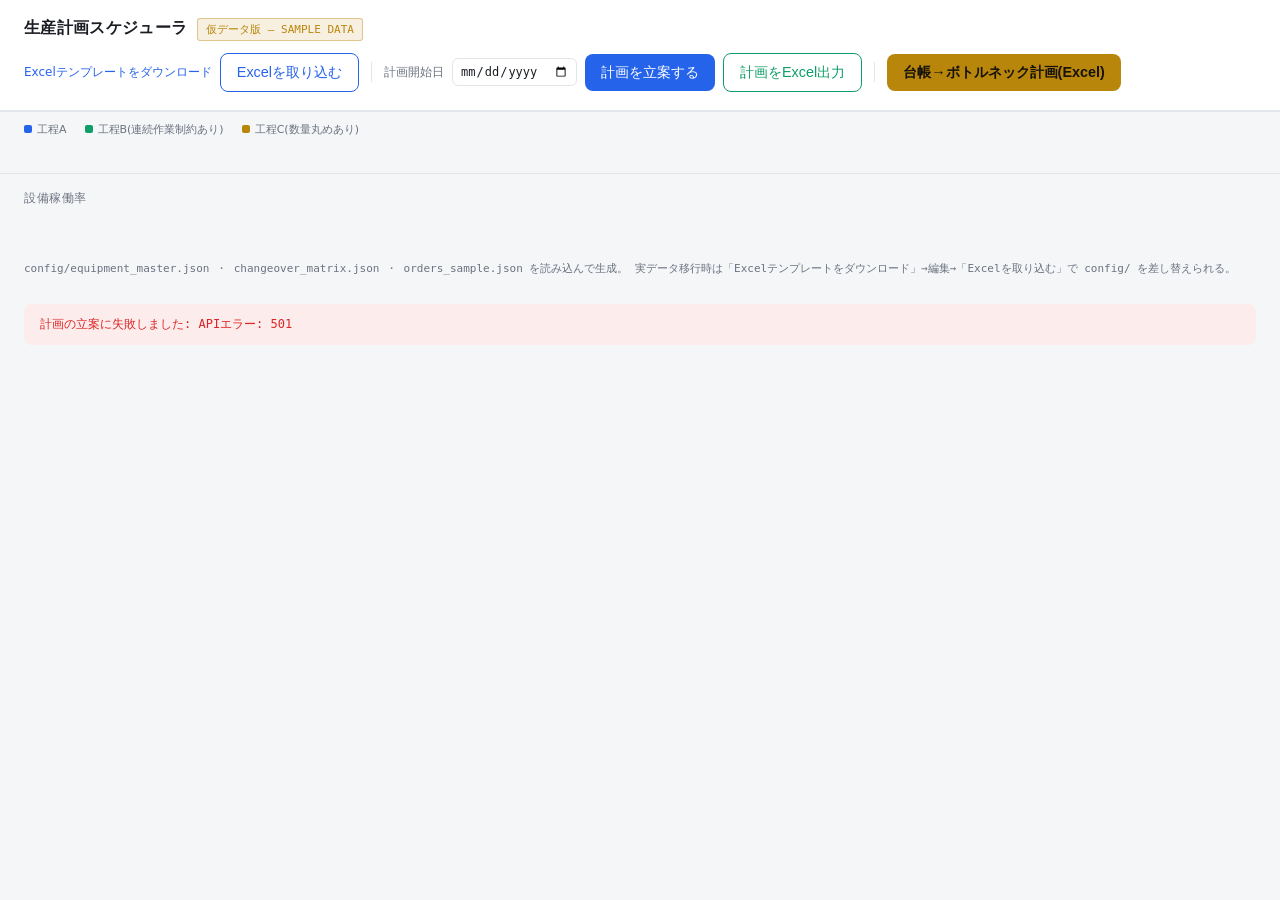
==== frontend/index.html @ 2263ef76 "feat: actuals-based re-planning, 製番 as lot key, A-shift-only changeover Three revisions to the bottl" ====
<!doctype html>
<html lang="ja">
<head>
  <meta charset="UTF-8" />
  <meta name="viewport" content="width=device-width, initial-scale=1.0" />
  <title>生産計画 自動立案</title>
  <link rel="stylesheet" href="style.css" />
</head>
<body>
  <header>
    <div class="title-group">
      <h1>生産計画スケジューラ</h1>
      <span class="tag">仮データ版 — SAMPLE DATA</span>
    </div>
    <div class="controls">
      <a id="download-template" href="/api/import/template" download>Excelテンプレートをダウンロード</a>
      <input type="file" id="import-file" accept=".xlsx" hidden />
      <button id="import-button" type="button">Excelを取り込む</button>
      <span class="divider"></span>
      <label for="start-date">計画開始日</label>
      <input type="date" id="start-date" />
      <button id="run-plan" type="button">計画を立案する</button>
      <button id="export-plan" type="button">計画をExcel出力</button>
      <span class="divider"></span>
      <input type="file" id="ledger-file" accept=".xlsx" hidden />
      <button id="bottleneck-button" type="button" title="THM生産台帳を取り込み、HALボトルネック基準の日次計画(機種×日／製番別MIL)をExcel出力します。台帳に「実績」シート(製番/実績数)を足しておくと、実績を控除した残数量で再立案します。機種切替(管理者作業)はA勤限定として翌朝へ繰り下げます。">台帳→ボトルネック計画(Excel)</button>
    </div>
  </header>

  <section class="kpis" id="kpis" aria-live="polite"></section>

  <p id="import-result" role="status" hidden></p>

  <section class="warnings" id="warnings" hidden>
    <div class="w-title">警告</div>
    <div id="warning-list"></div>
  </section>

  <div class="legend">
    <span><span class="dot stage-STAGE1"></span>工程A</span>
    <span><span class="dot stage-STAGE2"></span>工程B(連続作業制約あり)</span>
    <span><span class="dot stage-STAGE3"></span>工程C(数量丸めあり)</span>
  </div>

  <section class="gantt-wrap" id="gantt"></section>

  <section class="matrix-panel" id="shift-matrix" hidden>
    <div class="matrix-title">日付 × シフト 台数マトリクス</div>
    <p class="matrix-note">各セルは、その勤務帯に注文が占有している号機の台数を工程別(A/B/C)に表示します。</p>
    <div class="matrix-wrap"><table class="matrix-table" id="matrix-table"></table></div>
  </section>

  <section class="util-panel">
    <div class="util-title">設備稼働率</div>
    <div class="util-grid" id="util-grid"></div>
  </section>

  <footer>
    config/equipment_master.json ・ changeover_matrix.json ・ orders_sample.json を読み込んで生成。
    実データ移行時は「Excelテンプレートをダウンロード」→編集→「Excelを取り込む」で config/ を差し替えられる。
  </footer>

  <p id="error-banner" role="alert" hidden></p>

  <script src="app.js"></script>
</body>
</html>
---- frontend/style.css ----
:root {
  --bg: #f5f6f8;
  --panel: #ffffff;
  --panel-2: #eef0f3;
  --line: #e2e5ea;
  --text: #1a1d23;
  --text-dim: #6b7280;
  --accent-a: #2563eb;
  --accent-b: #0f9d68;
  --accent-c: #b8860b;
  --danger: #dc2626;
  --danger-bg: #fdecec;
  --mono: "JetBrains Mono", "SFMono-Regular", Consolas, monospace;
  --sans: "Hiragino Kaku Gothic ProN", "Yu Gothic", "Inter", system-ui, sans-serif;
}

@media (prefers-color-scheme: dark) {
  :root {
    --bg: #1a1d23;
    --panel: #23262e;
    --panel-2: #2d3139;
    --line: #3a3f4a;
    --text: #e8e6df;
    --text-dim: #9aa0ac;
    --accent-a: #4fa8e8;
    --accent-b: #2d9b7a;
    --accent-c: #c9a24b;
    --danger: #e0554f;
    --danger-bg: rgba(224, 85, 79, 0.12);
  }
}

* {
  box-sizing: border-box;
}

body {
  margin: 0;
  background: var(--bg);
  color: var(--text);
  font-family: var(--sans);
  font-size: 13px;
}

header {
  padding: 18px 24px;
  border-bottom: 1px solid var(--line);
  background: var(--panel);
  display: flex;
  flex-wrap: wrap;
  gap: 12px;
  align-items: center;
  justify-content: space-between;
}

.title-group {
  display: flex;
  align-items: baseline;
  gap: 10px;
}

header h1 {
  font-family: var(--mono);
  font-size: 16px;
  font-weight: 600;
  letter-spacing: 0.02em;
  margin: 0;
}

.tag {
  font-family: var(--mono);
  font-size: 11px;
  color: var(--accent-c);
  background: color-mix(in srgb, var(--accent-c) 12%, transparent);
  border: 1px solid color-mix(in srgb, var(--accent-c) 40%, transparent);
  padding: 3px 8px;
  border-radius: 3px;
}

.controls {
  display: flex;
  align-items: center;
  gap: 8px;
  font-size: 12px;
  color: var(--text-dim);
}

.controls input[type="date"] {
  font-family: var(--mono);
  font-size: 12px;
  padding: 5px 7px;
  border-radius: 6px;
  border: 1px solid var(--line);
  background: var(--panel);
  color: var(--text);
}

.controls a#download-template {
  color: var(--accent-a);
  font-size: 12px;
  text-decoration: none;
  white-space: nowrap;
}

.controls a#download-template:hover {
  text-decoration: underline;
}

.controls .divider {
  width: 1px;
  height: 20px;
  background: var(--line);
  margin: 0 4px;
}

button#run-plan,
button#import-button,
button#export-plan,
button#bottleneck-button {
  border: none;
  border-radius: 8px;
  padding: 0.55rem 1rem;
  font-size: 0.9rem;
  cursor: pointer;
  white-space: nowrap;
}

button#bottleneck-button {
  background: var(--accent-c);
  color: #17130a;
  font-weight: 600;
}

button#bottleneck-button:disabled {
  opacity: 0.6;
  cursor: default;
}

button#run-plan {
  background: var(--accent-a);
  color: #fff;
}

button#import-button,
button#export-plan {
  background: transparent;
  border: 1px solid var(--accent-a);
  color: var(--accent-a);
}

button#export-plan {
  border-color: var(--accent-b);
  color: var(--accent-b);
}

button#run-plan:disabled,
button#import-button:disabled,
button#export-plan:disabled {
  opacity: 0.6;
  cursor: default;
}

#import-result {
  margin: 0 24px 12px;
  padding: 0.6rem 1rem;
  border-radius: 8px;
  background: color-mix(in srgb, var(--accent-b) 12%, transparent);
  border: 1px solid color-mix(in srgb, var(--accent-b) 40%, transparent);
  color: var(--accent-b);
  font-family: var(--mono);
  font-size: 12px;
}

#import-result[hidden] {
  display: none;
}

.kpis {
  display: flex;
  flex-wrap: wrap;
  gap: 1px;
  background: var(--line);
  border-bottom: 1px solid var(--line);
}

.kpi {
  flex: 1;
  min-width: 150px;
  background: var(--panel);
  padding: 12px 20px;
}

.kpi .label {
  font-size: 11px;
  color: var(--text-dim);
  margin-bottom: 4px;
}

.kpi .value {
  font-family: var(--mono);
  font-size: 20px;
  font-weight: 600;
}

.warnings {
  padding: 10px 24px;
  background: var(--danger-bg);
  border-bottom: 1px solid var(--line);
}

.warnings .w-title {
  font-size: 11px;
  color: var(--danger);
  text-transform: uppercase;
  letter-spacing: 0.05em;
  margin-bottom: 4px;
}

.warnings .w-item {
  font-size: 12px;
  color: var(--danger);
  padding: 2px 0;
  font-family: var(--mono);
}

.legend {
  display: flex;
  flex-wrap: wrap;
  gap: 18px;
  padding: 10px 24px 4px;
  font-size: 11px;
  color: var(--text-dim);
}

.legend .dot {
  display: inline-block;
  width: 8px;
  height: 8px;
  border-radius: 2px;
  margin-right: 5px;
}

.dot.stage-STAGE1, .bar.STAGE1 { background: var(--accent-a); }
.dot.stage-STAGE2, .bar.STAGE2 { background: var(--accent-b); }
.dot.stage-STAGE3, .bar.STAGE3 { background: var(--accent-c); }

.gantt-wrap {
  padding: 16px 24px;
  overflow-x: auto;
}

.stage-block {
  margin-bottom: 22px;
}

.stage-title {
  font-family: var(--mono);
  font-size: 12px;
  color: var(--text-dim);
  letter-spacing: 0.05em;
  margin-bottom: 8px;
  text-transform: uppercase;
}

.row {
  display: flex;
  align-items: center;
  border-top: 1px solid var(--line);
  padding: 6px 0;
  position: relative;
}

.row-label {
  width: 110px;
  flex-shrink: 0;
  font-family: var(--mono);
  font-size: 12px;
  color: var(--text-dim);
  white-space: nowrap;
  overflow: hidden;
  text-overflow: ellipsis;
}

.timeline {
  position: relative;
  height: 34px;
  flex: 1;
  background-image: repeating-linear-gradient(
    to right, transparent, transparent calc(var(--hourpx) - 1px), var(--line) calc(var(--hourpx) - 1px), var(--line) var(--hourpx)
  );
  min-width: 1400px;
}

.bar {
  position: absolute;
  top: 4px;
  height: 26px;
  border-radius: 2px;
  font-family: var(--mono);
  font-size: 10.5px;
  color: #0f1115;
  display: flex;
  align-items: center;
  padding: 0 6px;
  white-space: nowrap;
  overflow: hidden;
  cursor: default;
}

.bar:hover {
  outline: 1.5px solid var(--text);
  z-index: 5;
}

.matrix-panel {
  padding: 16px 24px 4px;
  border-top: 1px solid var(--line);
}

.matrix-panel[hidden] {
  display: none;
}

.matrix-title {
  font-family: var(--mono);
  font-size: 12px;
  color: var(--text-dim);
  text-transform: uppercase;
  letter-spacing: 0.05em;
  margin-bottom: 6px;
}

.matrix-note {
  margin: 0 0 10px;
  font-size: 11px;
  color: var(--text-dim);
}

.matrix-wrap {
  overflow-x: auto;
  border: 1px solid var(--line);
  border-radius: 6px;
}

.matrix-table {
  border-collapse: collapse;
  font-family: var(--mono);
  font-size: 11px;
  white-space: nowrap;
}

.matrix-table th,
.matrix-table td {
  border-right: 1px solid var(--line);
  border-bottom: 1px solid var(--line);
  padding: 5px 8px;
  text-align: center;
}

.matrix-table thead th {
  background: var(--panel-2);
  color: var(--text-dim);
  font-weight: 600;
}

.matrix-table thead .th-date {
  border-bottom: 1px solid var(--line);
}

.matrix-table thead .th-shift {
  font-size: 10px;
  font-weight: 400;
}

/* 左端の注文列は横スクロール時も固定表示する */
.matrix-table .col-order {
  position: sticky;
  left: 0;
  z-index: 2;
  text-align: left;
  background: var(--panel);
  border-right: 1px solid var(--line);
  min-width: 150px;
}

.matrix-table thead .col-order {
  z-index: 3;
  background: var(--panel-2);
}

.matrix-table .col-order .ord-id {
  color: var(--text);
}

.matrix-table .col-order .ord-prod {
  color: var(--text-dim);
  margin-left: 6px;
}

.matrix-cell {
  display: inline-flex;
  gap: 4px;
  justify-content: center;
}

.matrix-cell .cnt {
  min-width: 15px;
  padding: 1px 3px;
  border-radius: 2px;
  font-weight: 600;
  color: #0f1115;
}

.matrix-cell .cnt.zero {
  background: transparent !important;
  color: var(--text-dim);
  font-weight: 400;
  opacity: 0.45;
}

.matrix-cell .cnt.STAGE1 { background: var(--accent-a); }
.matrix-cell .cnt.STAGE2 { background: var(--accent-b); }
.matrix-cell .cnt.STAGE3 { background: var(--accent-c); }

.util-panel {
  padding: 16px 24px 30px;
  border-top: 1px solid var(--line);
}

.util-title {
  font-family: var(--mono);
  font-size: 12px;
  color: var(--text-dim);
  text-transform: uppercase;
  letter-spacing: 0.05em;
  margin-bottom: 10px;
}

.util-grid {
  display: grid;
  grid-template-columns: repeat(auto-fill, minmax(180px, 1fr));
  gap: 8px;
}

.util-card {
  background: var(--panel);
  border: 1px solid var(--line);
  border-radius: 6px;
  padding: 10px 12px;
}

.util-card .name {
  font-family: var(--mono);
  font-size: 12px;
  margin-bottom: 6px;
}

.util-bar-bg {
  height: 6px;
  background: var(--panel-2);
  border-radius: 3px;
  overflow: hidden;
}

.util-bar-fg {
  height: 100%;
}

.util-pct {
  font-family: var(--mono);
  font-size: 11px;
  color: var(--text-dim);
  margin-top: 4px;
}

footer {
  padding: 14px 24px 28px;
  font-size: 11px;
  color: var(--text-dim);
  font-family: var(--mono);
}

#error-banner {
  margin: 0 24px 20px;
  padding: 0.75rem 1rem;
  border-radius: 8px;
  background: var(--danger-bg);
  color: var(--danger);
  white-space: pre-line;
  font-family: var(--mono);
  font-size: 12px;
}

#error-banner[hidden] {
  display: none;
}
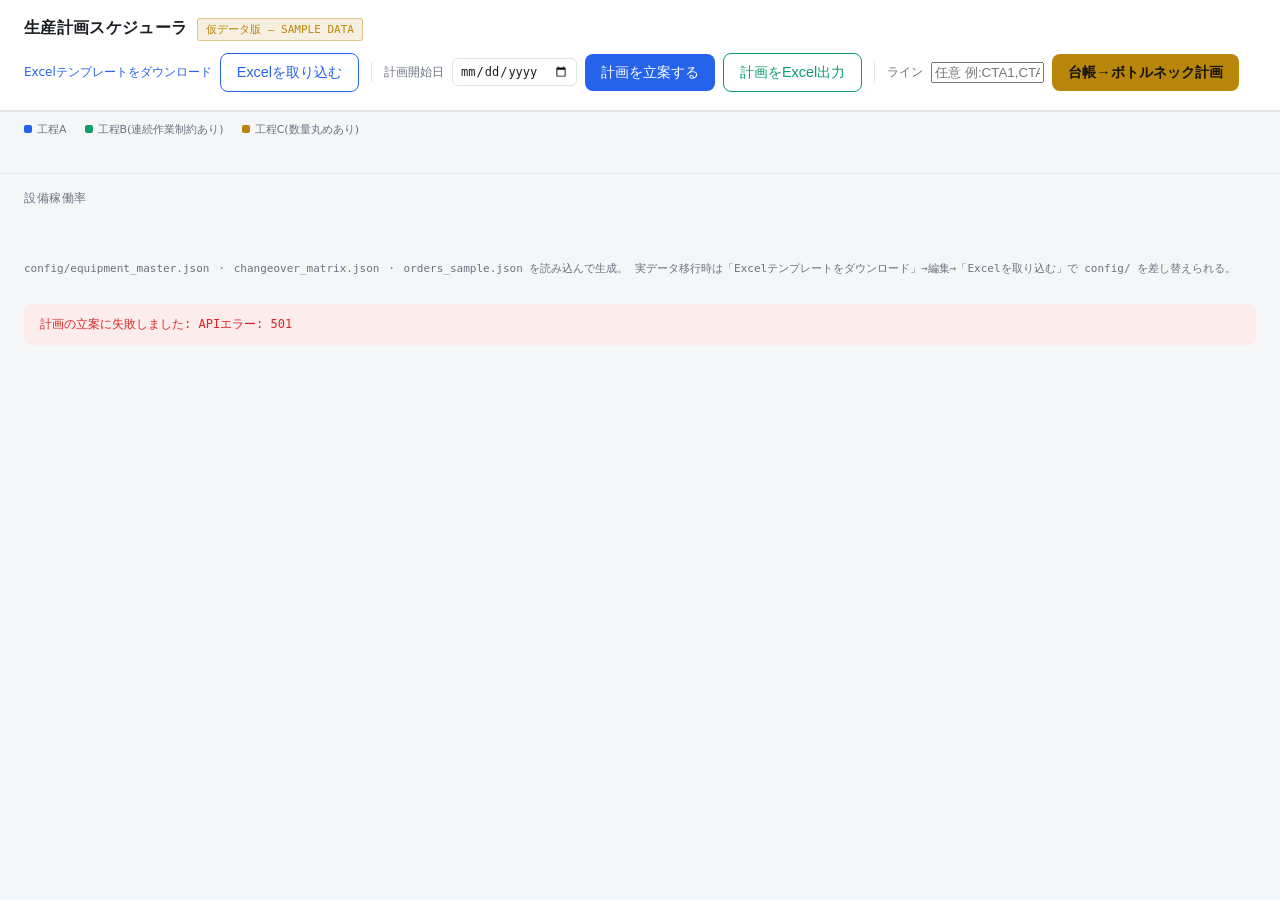
==== commit bc320584: "feat: MIL 1,920-unit input + on-screen bottleneck plan view - config: MIL stage gains inputUnit=1,92" ====
--- a/frontend/index.html
+++ b/frontend/index.html
@@ -22,10 +22,28 @@
       <button id="run-plan" type="button">計画を立案する</button>
       <button id="export-plan" type="button">計画をExcel出力</button>
       <span class="divider"></span>
+      <label for="bn-lines">ライン</label>
+      <input type="text" id="bn-lines" placeholder="任意 例:CTA1,CTA2" size="12" />
       <input type="file" id="ledger-file" accept=".xlsx" hidden />
-      <button id="bottleneck-button" type="button" title="THM生産台帳を取り込み、HALボトルネック基準の日次計画(機種×日／製番別MIL)をExcel出力します。台帳に「実績」シート(製番/実績数)を足しておくと、実績を控除した残数量で再立案します。機種切替(管理者作業)はA勤限定として翌朝へ繰り下げます。">台帳→ボトルネック計画(Excel)</button>
+      <button id="bottleneck-button" type="button" title="THM生産台帳を取り込み、HALボトルネック基準の日次計画(機種×日／製番別MIL)を画面表示します。ライン欄で対象ラインを絞れます(空欄=全ライン)。台帳に「実績」シート(製番/実績数)や「設備停止」シートを足しておくと反映します。">台帳→ボトルネック計画</button>
     </div>
   </header>
+
+  <section class="bn-panel" id="bn-panel" hidden>
+    <div class="bn-head">
+      <div class="bn-title">ボトルネック計画 <span class="bn-sub">HAL基準・日次フロー（機種×日／製番別MIL）</span></div>
+      <button id="bn-export" type="button">この計画をExcel出力</button>
+    </div>
+    <div class="bn-kpis" id="bn-kpis"></div>
+    <section class="warnings" id="bn-warnings" hidden>
+      <div class="w-title">警告</div>
+      <div id="bn-warning-list"></div>
+    </section>
+    <div class="bn-h">生産計画（機種 × 日）</div>
+    <div class="bn-matrix-wrap"><table class="bn-table" id="bn-matrix"></table></div>
+    <div class="bn-h">製番別 MIL 完成予定</div>
+    <div class="bn-mil-wrap"><table class="bn-table" id="bn-mil"></table></div>
+  </section>
 
   <section class="kpis" id="kpis" aria-live="polite"></section>
 
--- a/frontend/style.css
+++ b/frontend/style.css
@@ -312,6 +312,181 @@
   z-index: 5;
 }
 
+/* ---- ボトルネック計画パネル ---- */
+.bn-panel {
+  padding: 16px 24px 24px;
+  border-bottom: 2px solid var(--accent-a);
+  background: color-mix(in srgb, var(--accent-a) 4%, var(--panel));
+}
+
+.bn-panel[hidden] {
+  display: none;
+}
+
+.bn-head {
+  display: flex;
+  align-items: center;
+  justify-content: space-between;
+  gap: 12px;
+  margin-bottom: 12px;
+}
+
+.bn-title {
+  font-family: var(--mono);
+  font-size: 15px;
+  font-weight: 600;
+}
+
+.bn-title .bn-sub {
+  font-size: 11px;
+  color: var(--text-dim);
+  margin-left: 8px;
+}
+
+button#bn-export {
+  border: 1px solid var(--accent-b);
+  background: transparent;
+  color: var(--accent-b);
+  border-radius: 8px;
+  padding: 0.5rem 0.9rem;
+  font-size: 0.85rem;
+  cursor: pointer;
+  white-space: nowrap;
+}
+
+button#bn-export:disabled {
+  opacity: 0.6;
+  cursor: default;
+}
+
+.bn-kpis {
+  display: flex;
+  flex-wrap: wrap;
+  gap: 1px;
+  background: var(--line);
+  border: 1px solid var(--line);
+  border-radius: 6px;
+  overflow: hidden;
+  margin-bottom: 12px;
+}
+
+.bn-kpi {
+  flex: 1;
+  min-width: 130px;
+  background: var(--panel);
+  padding: 8px 14px;
+}
+
+.bn-kpi .label {
+  font-size: 10.5px;
+  color: var(--text-dim);
+  margin-bottom: 2px;
+}
+
+.bn-kpi .value {
+  font-family: var(--mono);
+  font-size: 16px;
+  font-weight: 600;
+}
+
+.bn-h {
+  font-family: var(--mono);
+  font-size: 12px;
+  color: var(--text-dim);
+  text-transform: uppercase;
+  letter-spacing: 0.05em;
+  margin: 16px 0 6px;
+}
+
+.bn-matrix-wrap,
+.bn-mil-wrap {
+  overflow-x: auto;
+  border: 1px solid var(--line);
+  border-radius: 6px;
+  background: var(--panel);
+}
+
+.bn-table {
+  border-collapse: collapse;
+  font-family: var(--mono);
+  font-size: 11px;
+  white-space: nowrap;
+}
+
+.bn-table th,
+.bn-table td {
+  border-right: 1px solid var(--line);
+  border-bottom: 1px solid var(--line);
+  padding: 4px 8px;
+  text-align: right;
+}
+
+.bn-table thead th {
+  background: var(--panel-2);
+  color: var(--text-dim);
+  font-weight: 600;
+  position: sticky;
+  top: 0;
+  text-align: center;
+}
+
+.bn-table .bn-c-prod {
+  position: sticky;
+  left: 0;
+  z-index: 1;
+  background: var(--panel);
+  text-align: left;
+  font-weight: 600;
+  min-width: 110px;
+  border-right: 1px solid var(--line);
+}
+
+.bn-table thead .bn-c-prod {
+  z-index: 3;
+  background: var(--panel-2);
+}
+
+.bn-table .bn-c-stage {
+  position: sticky;
+  left: 110px;
+  z-index: 1;
+  background: var(--panel);
+  text-align: left;
+  font-weight: 600;
+  min-width: 44px;
+}
+
+.bn-table thead .bn-c-stage {
+  z-index: 3;
+  background: var(--panel-2);
+}
+
+#bn-mil td,
+#bn-mil th {
+  text-align: left;
+}
+
+#bn-mil .bn-num {
+  text-align: right;
+}
+
+.bn-mono {
+  font-family: var(--mono);
+}
+
+#bn-mil tr.bn-late {
+  background: var(--danger-bg);
+}
+
+.bn-judge-ok {
+  color: var(--accent-b);
+}
+
+.bn-judge-late {
+  color: var(--danger);
+  font-weight: 600;
+}
+
 .matrix-panel {
   padding: 16px 24px 4px;
   border-top: 1px solid var(--line);
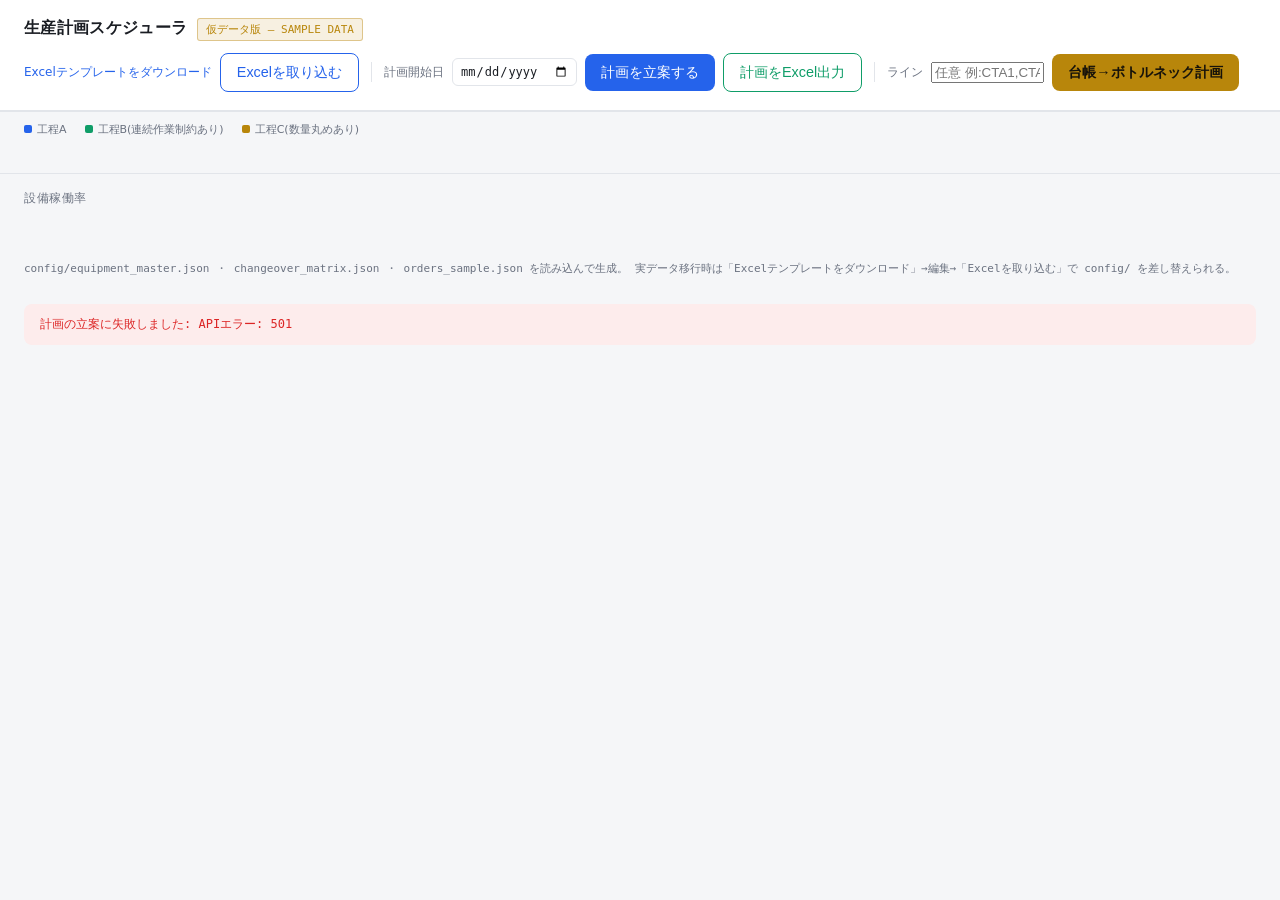
==== commit 603c7363: "feat: 実績を現場の計画表から取り込む(THM短期=TAL/MIL, TA1=HAL) 台帳に実績シートを手作りしなくても、現場の計画表(赤字=実績)から直接取り込めるようにする。  - thm_" ====
--- a/frontend/index.html
+++ b/frontend/index.html
@@ -32,9 +32,31 @@
   <section class="bn-panel" id="bn-panel" hidden>
     <div class="bn-head">
       <div class="bn-title">ボトルネック計画 <span class="bn-sub">HAL基準・日次フロー（機種×日／製番別MIL）</span></div>
-      <button id="bn-export" type="button">この計画をExcel出力</button>
+      <div class="bn-head-actions">
+        <input type="file" id="thm-plan-file" accept=".xlsx" hidden />
+        <button id="bn-thm-actuals" type="button" title="THM短期投入予定表の赤字=MIL完成実績を製番別に取り込み、需要から控除して再立案します(完了ロットは除外)">実績取込:THM短期(MIL)</button>
+        <input type="file" id="ta1-file" accept=".xlsx" hidden />
+        <button id="bn-ta1-actuals" type="button" title="TA1_投入計画の赤字=HAL実績を日別に取り込み、進捗の実績ラインに反映して再立案します">実績取込:TA1(HAL)</button>
+        <input type="file" id="felica-calendar-file" accept=".xlsx" hidden />
+        <button id="bn-apply-calendar" type="button" title="FeliCa短期投入予定表の灰色(非稼働日=祝日/計画休)を読み取り、計画カレンダーに反映します(config に保存し、以降の立案・出力で稼働日から除外)">非稼働日カレンダー取込(FeliCa)</button>
+        <input type="file" id="felica-file" accept=".xlsx" hidden />
+        <button id="bn-validate" type="button" title="実計画(FeliCa)と製番単位で照合し、完成日/投入日の予実差と、誤差最小の推奨オフセット/A勤割合を出します">実計画と照合(精度検証)</button>
+        <button id="bn-export" type="button">この計画をExcel出力</button>
+      </div>
     </div>
     <div class="bn-kpis" id="bn-kpis"></div>
+    <div class="bn-validation" id="bn-validation" hidden>
+      <div class="bn-validation-title">実計画(FeliCa)との照合</div>
+      <div id="bn-validation-body"></div>
+      <div class="bn-validation-actions">
+        <button id="bn-apply-calibration" type="button" hidden title="推奨較正オフセット/A勤割合を config/bottleneck_planning.json に書き戻します。次回以降の立案・照合から有効になります。">推奨値をconfigに反映</button>
+        <span id="bn-apply-result" class="bn-apply-result"></span>
+      </div>
+    </div>
+    <div class="bn-remedies" id="bn-remedies" hidden>
+      <div class="bn-remedies-title">納期遅れ 解消の提案</div>
+      <div id="bn-remedy-list"></div>
+    </div>
     <section class="warnings" id="bn-warnings" hidden>
       <div class="w-title">警告</div>
       <div id="bn-warning-list"></div>
@@ -43,6 +65,8 @@
     <div class="bn-matrix-wrap"><table class="bn-table" id="bn-matrix"></table></div>
     <div class="bn-h">製番別 MIL 完成予定</div>
     <div class="bn-mil-wrap"><table class="bn-table" id="bn-mil"></table></div>
+    <div class="bn-h" id="bn-progress-h">進捗（計画 / 実績 / 差 / 累計）</div>
+    <div class="bn-progress-wrap"><table class="bn-table" id="bn-progress"></table></div>
   </section>
 
   <section class="kpis" id="kpis" aria-live="polite"></section>
--- a/frontend/style.css
+++ b/frontend/style.css
@@ -343,7 +343,14 @@
   margin-left: 8px;
 }
 
-button#bn-export {
+.bn-head-actions {
+  display: flex;
+  gap: 8px;
+  align-items: center;
+}
+
+button#bn-export,
+button#bn-validate {
   border: 1px solid var(--accent-b);
   background: transparent;
   color: var(--accent-b);
@@ -354,9 +361,107 @@
   white-space: nowrap;
 }
 
-button#bn-export:disabled {
+button#bn-validate {
+  border-color: var(--accent-a);
+  color: var(--accent-a);
+}
+
+button#bn-export:disabled,
+button#bn-validate:disabled {
   opacity: 0.6;
   cursor: default;
+}
+
+.bn-validation {
+  border: 1px solid color-mix(in srgb, var(--accent-a) 45%, transparent);
+  background: color-mix(in srgb, var(--accent-a) 6%, transparent);
+  border-radius: 8px;
+  padding: 10px 14px;
+  margin-bottom: 12px;
+}
+
+.bn-validation[hidden] {
+  display: none;
+}
+
+.bn-validation-title {
+  font-size: 11px;
+  font-weight: 700;
+  letter-spacing: 0.04em;
+  color: var(--accent-a);
+  text-transform: uppercase;
+  margin-bottom: 6px;
+}
+
+.bn-validation-note {
+  margin: 0 0 8px;
+  font-size: 11.5px;
+  color: var(--text-dim);
+}
+
+.bn-vtable {
+  border-collapse: collapse;
+  font-size: 12.5px;
+}
+
+.bn-vtable th,
+.bn-vtable td {
+  border-bottom: 1px solid var(--line);
+  padding: 4px 14px 4px 0;
+  text-align: left;
+}
+
+.bn-vtable thead th {
+  color: var(--text-dim);
+  font-weight: 600;
+}
+
+.bn-vtable .bn-num {
+  font-family: var(--mono);
+  text-align: right;
+}
+
+.bn-vtable .bn-improved {
+  color: var(--accent-b);
+  font-weight: 700;
+}
+
+.bn-vtable .bn-worst {
+  color: var(--danger);
+  font-weight: 700;
+}
+
+.bn-validation-actions {
+  display: flex;
+  flex-wrap: wrap;
+  align-items: center;
+  gap: 10px;
+  margin-top: 12px;
+}
+
+.bn-validation-actions button {
+  background: var(--accent-b);
+  color: #fff;
+  border: none;
+  border-radius: 6px;
+  padding: 7px 14px;
+  font-size: 13px;
+  font-weight: 600;
+  cursor: pointer;
+}
+
+.bn-validation-actions button:hover {
+  filter: brightness(1.05);
+}
+
+.bn-validation-actions button:disabled {
+  opacity: 0.6;
+  cursor: default;
+}
+
+.bn-apply-result {
+  font-size: 12.5px;
+  color: var(--text-dim);
 }
 
 .bn-kpis {
@@ -370,6 +475,49 @@
   margin-bottom: 12px;
 }
 
+.bn-remedies {
+  border: 1px solid color-mix(in srgb, var(--accent-b) 45%, transparent);
+  background: color-mix(in srgb, var(--accent-b) 8%, transparent);
+  border-radius: 8px;
+  padding: 10px 14px;
+  margin-bottom: 12px;
+}
+
+.bn-remedies[hidden] {
+  display: none;
+}
+
+.bn-remedies-title {
+  font-size: 11px;
+  font-weight: 700;
+  letter-spacing: 0.04em;
+  color: var(--accent-b);
+  text-transform: uppercase;
+  margin-bottom: 6px;
+}
+
+.bn-remedy {
+  display: flex;
+  gap: 10px;
+  padding: 4px 0;
+  font-size: 13px;
+  border-top: 1px solid color-mix(in srgb, var(--accent-b) 20%, transparent);
+}
+
+.bn-remedy:first-child {
+  border-top: none;
+}
+
+.bn-remedy-t {
+  flex: 0 0 auto;
+  min-width: 200px;
+  font-weight: 600;
+}
+
+.bn-remedy-d {
+  color: var(--text-dim);
+}
+
 .bn-kpi {
   flex: 1;
   min-width: 130px;
@@ -399,11 +547,27 @@
 }
 
 .bn-matrix-wrap,
-.bn-mil-wrap {
+.bn-mil-wrap,
+.bn-progress-wrap {
   overflow-x: auto;
   border: 1px solid var(--line);
   border-radius: 6px;
   background: var(--panel);
+}
+
+.bn-table .bn-c-metric {
+  position: sticky;
+  left: 0;
+  z-index: 1;
+  background: var(--panel);
+  text-align: left;
+  font-weight: 600;
+  min-width: 96px;
+}
+
+.bn-table thead .bn-c-metric {
+  z-index: 3;
+  background: var(--panel-2);
 }
 
 .bn-table {
@@ -464,6 +628,34 @@
 #bn-mil td,
 #bn-mil th {
   text-align: left;
+}
+
+/* 段取り替え(切替)＝キャンペーン開始セル。左に色帯で示す。 */
+.bn-table td.bn-changeover {
+  border-left: 3px solid var(--danger);
+  font-weight: 600;
+}
+
+.bn-table td.bn-startup {
+  border-left: 3px solid var(--text-dim);
+}
+
+.bn-changeover-note {
+  margin: 8px 2px 0;
+  font-size: 12px;
+  color: var(--text-dim);
+  display: flex;
+  align-items: center;
+  gap: 6px;
+  flex-wrap: wrap;
+}
+
+.bn-changeover-swatch {
+  display: inline-block;
+  width: 10px;
+  height: 12px;
+  border-left: 3px solid var(--danger);
+  background: var(--panel-2);
 }
 
 #bn-mil .bn-num {
